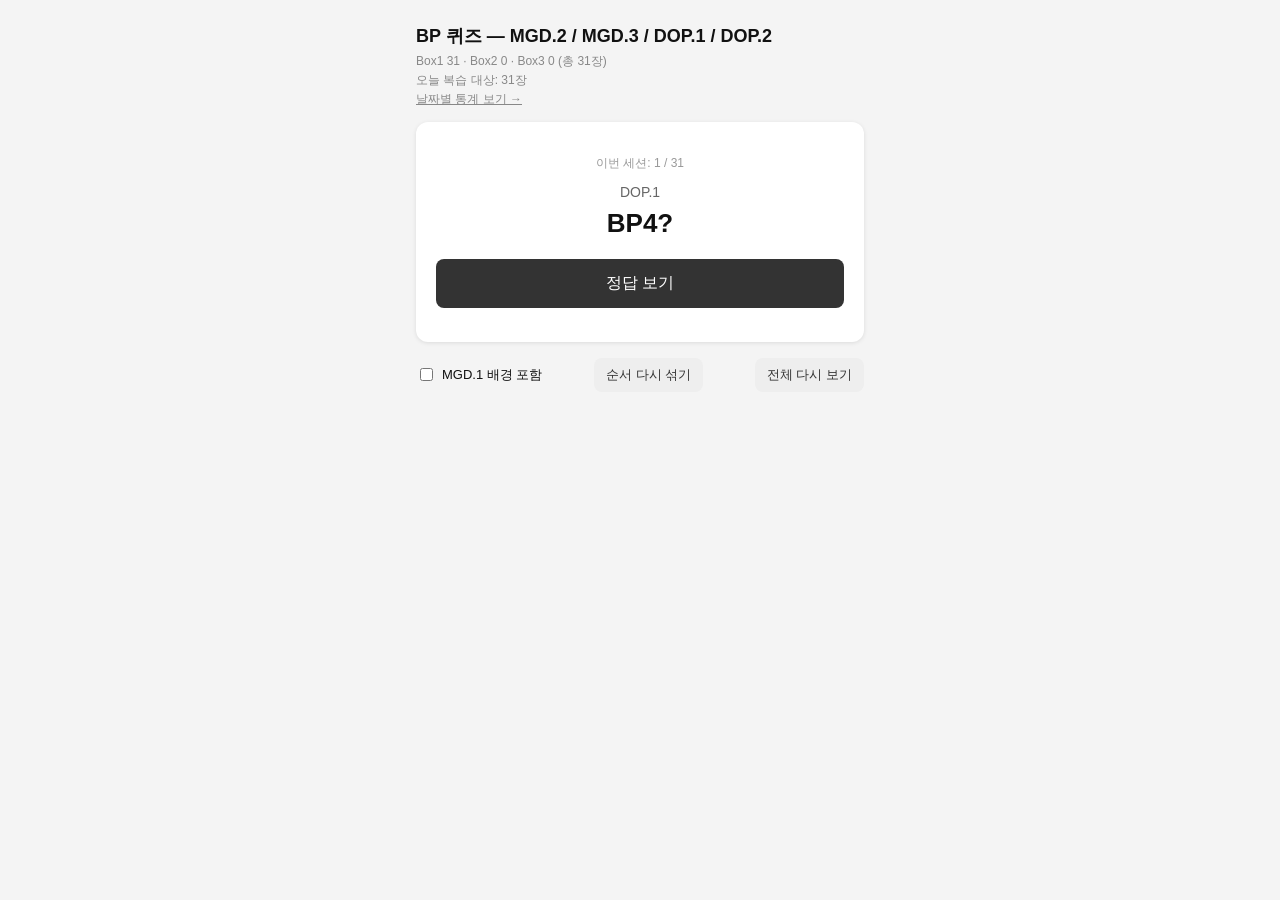
==== index.html @ 631b1b74 "BP 암기 퀴즈 웹앱 초기 구현 Leitner 분산 학습, 무작위 출제, 자문자답 프롬프트, 날짜별 통계 그래프 포함" ====
<!doctype html>
<html lang="ko">
<head>
<meta charset="utf-8">
<meta name="viewport" content="width=device-width, initial-scale=1, viewport-fit=cover">
<title>BP 퀴즈 — MGD.2/3, DOP.1/2</title>
<link rel="stylesheet" href="style.css">
</head>
<body>
<div class="wrap">
  <h1>BP 퀴즈 — MGD.2 / MGD.3 / DOP.1 / DOP.2</h1>
  <div class="stats">
    <div id="boxCounts"></div>
    <div id="dueCount"></div>
    <div><a href="stats.html">날짜별 통계 보기 →</a></div>
  </div>

  <div class="card-box" id="cardArea"></div>

  <div class="controls">
    <label><input type="checkbox" id="includeBgToggle"> MGD.1 배경 포함</label>
    <button id="reshuffleBtn">순서 다시 섞기</button>
    <button id="reviewAllBtn">전체 다시 보기</button>
  </div>
</div>

<script src="deck.js"></script>
<script src="app.js"></script>
</body>
</html>
---- style.css ----
:root {
  color-scheme: light dark;
  padding-top: env(safe-area-inset-top, 0px);
  padding-bottom: env(safe-area-inset-bottom, 0px);
}
* { box-sizing: border-box; }
body {
  margin: 0;
  font-family: -apple-system, "Apple SD Gothic Neo", "Malgun Gothic", sans-serif;
  background: #f4f4f4;
  color: #111;
}
@media (prefers-color-scheme: dark) {
  body { background: #1c1c1e; color: #eee; }
  .card-box, .panel { background: #2c2c2e !important; }
  .why { background: #33301f !important; color: #f0d78c !important; }
  table, .tag { color: inherit; }
}
.wrap {
  max-width: 480px;
  margin: 0 auto;
  padding: 16px 16px 32px;
}
h1 { font-size: 18px; margin: 8px 0 4px; }
.stats {
  font-size: 12px;
  color: #888;
  margin-bottom: 12px;
  line-height: 1.6;
}
.stats a { color: inherit; }
.card-box {
  background: #fff;
  border-radius: 12px;
  padding: 24px 20px;
  min-height: 220px;
  display: flex;
  flex-direction: column;
  align-items: center;
  justify-content: center;
  text-align: center;
  box-shadow: 0 1px 4px rgba(0,0,0,0.1);
}
.progress { font-size: 12px; color: #999; margin-bottom: 12px; }
.proc { font-size: 14px; color: #666; }
.tag { font-size: 11px; color: #c08a00; margin-left: 4px; }
.bp { font-size: 26px; font-weight: 700; margin: 8px 0 20px; }
.answer { font-size: 16px; line-height: 1.5; margin-bottom: 12px; }
.why {
  font-size: 13px;
  background: #fff8e1;
  color: #7a5b00;
  border-radius: 8px;
  padding: 8px 12px;
  margin-bottom: 16px;
}
.empty { font-size: 15px; line-height: 1.6; color: #666; }
button {
  font-size: 15px;
  border: none;
  border-radius: 8px;
  padding: 12px 20px;
  cursor: pointer;
}
.primary {
  background: #333;
  color: #fff;
  width: 100%;
  padding: 14px;
  font-size: 16px;
}
.grade-row {
  display: flex;
  gap: 10px;
  width: 100%;
}
.grade { flex: 1; padding: 14px; font-size: 16px; font-weight: 600; }
.grade.wrong { background: #f4c7c3; color: #7a1f1a; }
.grade.right { background: #c5e8c5; color: #1f5c1f; }
.controls {
  display: flex;
  align-items: center;
  justify-content: space-between;
  flex-wrap: wrap;
  gap: 10px;
  margin-top: 16px;
  font-size: 13px;
}
.controls label { display: flex; align-items: center; gap: 6px; }
.controls button {
  background: #eee;
  color: #333;
  font-size: 13px;
  padding: 8px 12px;
}
@media (prefers-color-scheme: dark) {
  .controls button { background: #3a3a3c; color: #eee; }
}

/* stats.html 전용 */
.panel {
  background: #fff;
  border-radius: 12px;
  padding: 16px;
  margin-bottom: 16px;
  box-shadow: 0 1px 4px rgba(0,0,0,0.1);
}
.panel h2 { font-size: 14px; margin: 0 0 10px; color: #666; }
#chart { overflow-x: auto; }
#chart svg { display: block; }
.legend { font-size: 11px; color: #888; margin-top: 6px; }
.legend span { display: inline-flex; align-items: center; gap: 4px; margin-right: 12px; }
.legend i { width: 10px; height: 10px; border-radius: 2px; display: inline-block; }
.worst-row {
  display: flex;
  justify-content: space-between;
  font-size: 13px;
  padding: 6px 0;
  border-bottom: 1px solid #eee;
}
@media (prefers-color-scheme: dark) {
  .worst-row { border-bottom-color: #3a3a3c; }
}
.worst-row .wcount { color: #999; font-size: 12px; }
.back-link { font-size: 13px; }
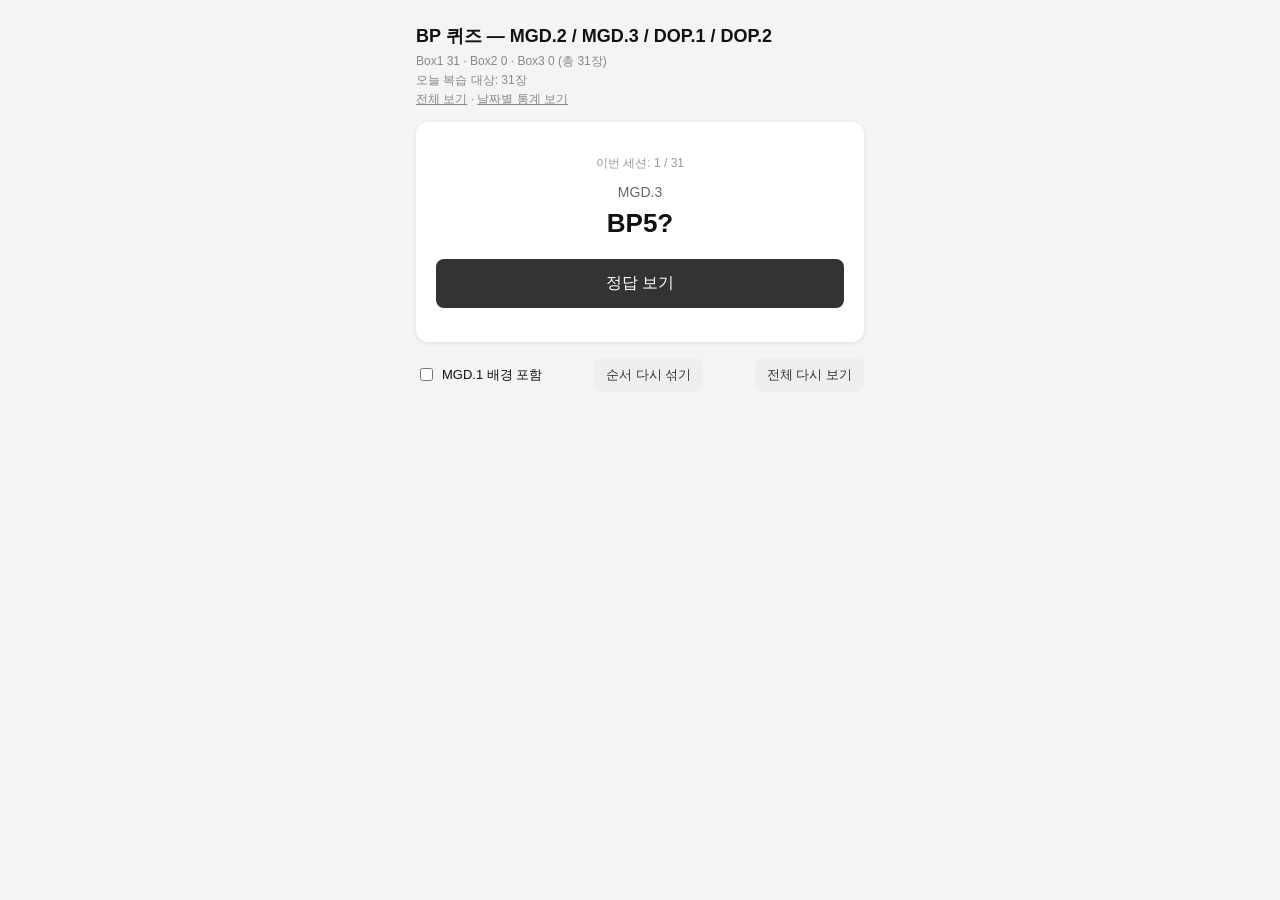
==== commit 0a673e25: "전체 보기(study) 페이지 추가 퀴즈와 별도로 BP를 프로세스·덩어리 순서대로 정답 공개 상태로 훑어보는 참고 페이지" ====
--- a/index.html
+++ b/index.html
@@ -12,7 +12,7 @@
   <div class="stats">
     <div id="boxCounts"></div>
     <div id="dueCount"></div>
-    <div><a href="stats.html">날짜별 통계 보기 →</a></div>
+    <div><a href="study.html">전체 보기</a> · <a href="stats.html">날짜별 통계 보기</a></div>
   </div>
 
   <div class="card-box" id="cardArea"></div>
--- a/style.css
+++ b/style.css
@@ -123,3 +123,63 @@
 }
 .worst-row .wcount { color: #999; font-size: 12px; }
 .back-link { font-size: 13px; }
+
+/* study.html 전용 */
+#jumpNav {
+  position: sticky;
+  top: env(safe-area-inset-top, 0px);
+  display: flex;
+  gap: 6px;
+  overflow-x: auto;
+  white-space: nowrap;
+  background: #f4f4f4;
+  padding: 8px 0;
+  margin: 0 -16px 12px;
+  padding-left: 16px;
+  padding-right: 16px;
+  z-index: 1;
+}
+@media (prefers-color-scheme: dark) {
+  #jumpNav { background: #1c1c1e; }
+}
+#jumpNav a {
+  flex: none;
+  font-size: 12px;
+  padding: 6px 10px;
+  border-radius: 999px;
+  background: #eee;
+  color: #333;
+  text-decoration: none;
+}
+@media (prefers-color-scheme: dark) {
+  #jumpNav a { background: #3a3a3c; color: #eee; }
+}
+.proc-section {
+  background: #fff;
+  border-radius: 12px;
+  padding: 16px;
+  margin-bottom: 14px;
+  box-shadow: 0 1px 4px rgba(0,0,0,0.1);
+  scroll-margin-top: 48px;
+}
+.proc-section.bg { opacity: 0.85; border: 1px dashed #c9a227; }
+.proc-section h2 { font-size: 16px; margin: 0 0 4px; }
+.proc-section .proc-title { font-size: 12px; color: #888; font-weight: 400; display: block; }
+.proc-section .purpose { font-size: 13px; color: #555; margin-bottom: 12px; }
+.group { margin-bottom: 10px; }
+.group-label {
+  font-size: 11px;
+  color: #999;
+  text-transform: none;
+  margin-bottom: 4px;
+}
+.bp-row { display: flex; gap: 8px; font-size: 13.5px; line-height: 1.4; padding: 3px 0; }
+.bp-row .bp-num { flex: none; width: 46px; font-weight: 700; color: #333; }
+@media (prefers-color-scheme: dark) {
+  .bp-row .bp-num { color: #eee; }
+  .group-label { color: #888; }
+}
+.bp-why { font-size: 12px; color: #7a5b00; background: #fff8e1; border-radius: 6px; padding: 4px 8px; margin: 2px 0 6px 54px; }
+@media (prefers-color-scheme: dark) {
+  .bp-why { background: #33301f; color: #f0d78c; }
+}
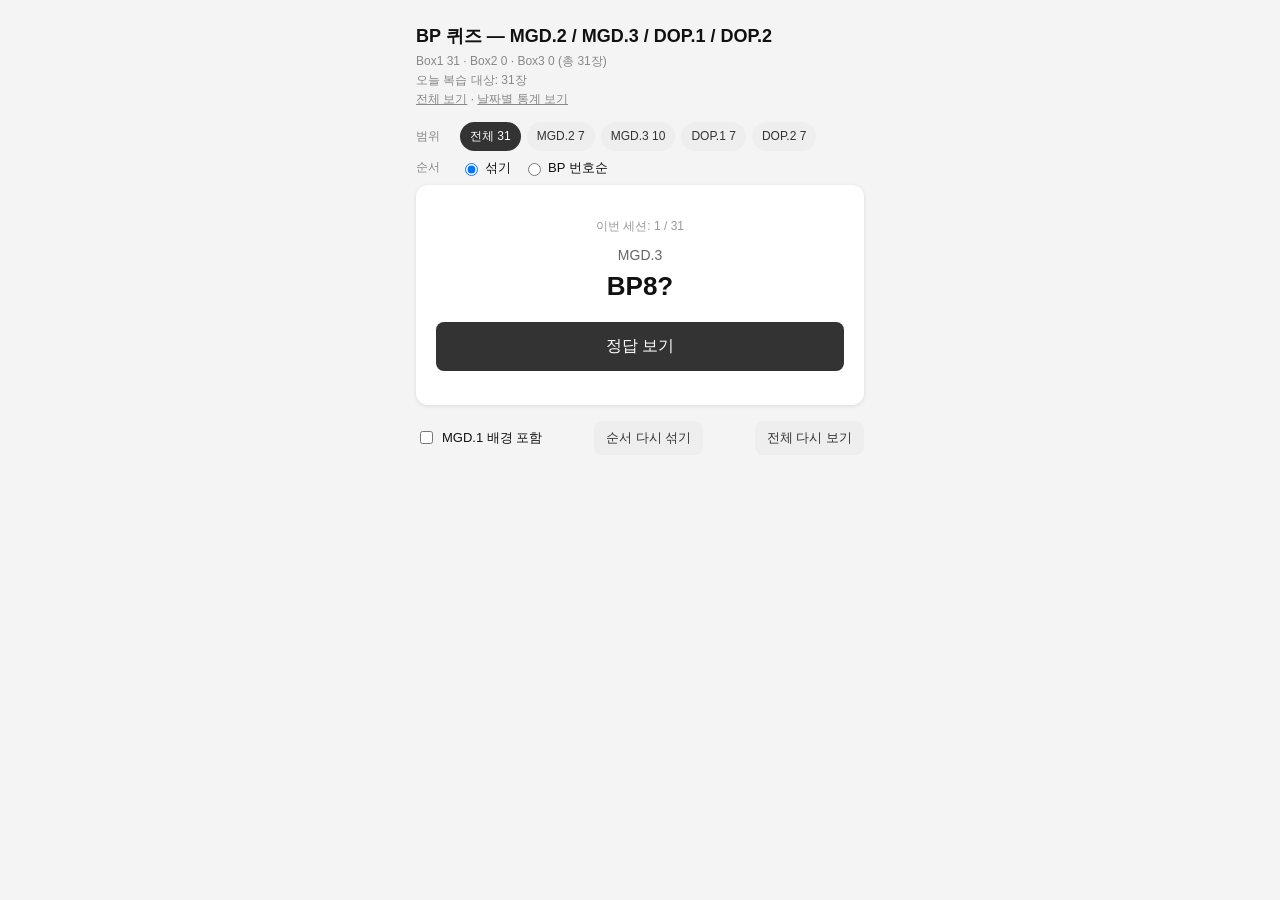
==== commit 8335d26b: "시험일 반영 복습 간격, 범위·순서 선택, 틀린 카드 재출제 추가 - 다음 복습일이 시험 전날을 넘지 않도록 조정하고 D-day 표시 - 프로세스별 범위와 섞기/BP 번호순 선택 " ====
--- a/index.html
+++ b/index.html
@@ -10,9 +10,20 @@
 <div class="wrap">
   <h1>BP 퀴즈 — MGD.2 / MGD.3 / DOP.1 / DOP.2</h1>
   <div class="stats">
+    <div id="examInfo"></div>
     <div id="boxCounts"></div>
     <div id="dueCount"></div>
     <div><a href="study.html">전체 보기</a> · <a href="stats.html">날짜별 통계 보기</a></div>
+  </div>
+
+  <div class="mode-row">
+    <span class="mode-label">범위</span>
+    <div id="scopeChips" class="chips"></div>
+  </div>
+  <div class="mode-row">
+    <span class="mode-label">순서</span>
+    <label><input type="radio" name="order" id="orderShuffle" value="shuffle"> 섞기</label>
+    <label><input type="radio" name="order" id="orderSequential" value="sequential"> BP 번호순</label>
   </div>
 
   <div class="card-box" id="cardArea"></div>
--- a/style.css
+++ b/style.css
@@ -12,9 +12,11 @@
 }
 @media (prefers-color-scheme: dark) {
   body { background: #1c1c1e; color: #eee; }
-  .card-box, .panel { background: #2c2c2e !important; }
-  .why { background: #33301f !important; color: #f0d78c !important; }
+  .card-box, .panel, .proc-section { background: #2c2c2e !important; }
+  .why, .bp-why { background: #33301f !important; color: #f0d78c !important; }
   table, .tag { color: inherit; }
+  .proc-section .proc-title { color: #aaa; }
+  .proc-section .purpose { color: #ccc; }
 }
 .wrap {
   max-width: 480px;
@@ -95,6 +97,32 @@
 }
 @media (prefers-color-scheme: dark) {
   .controls button { background: #3a3a3c; color: #eee; }
+}
+
+/* index.html 범위·순서 선택, 시험 D-day, 흐름 줄 */
+#examInfo { font-weight: 600; }
+.mode-row {
+  display: flex;
+  align-items: center;
+  flex-wrap: wrap;
+  gap: 8px 12px;
+  margin-bottom: 8px;
+  font-size: 13px;
+}
+.mode-label { flex: none; width: 32px; font-size: 12px; color: #888; }
+.mode-row label { display: flex; align-items: center; gap: 4px; }
+.chips { display: flex; flex-wrap: wrap; gap: 6px; }
+.chip { font-size: 12px; padding: 6px 10px; border-radius: 999px; background: #eee; color: #333; }
+.chip.active { background: #333; color: #fff; }
+.tag.retry { color: #b3261e; }
+.flow { font-size: 12.5px; line-height: 1.6; color: #777; margin-bottom: 14px; }
+.flow-group.current { color: #111; font-weight: 700; }
+@media (prefers-color-scheme: dark) {
+  .chip { background: #3a3a3c; color: #eee; }
+  .chip.active { background: #eee; color: #111; }
+  .tag.retry { color: #ff8a80; }
+  .flow { color: #aaa; }
+  .flow-group.current { color: #fff; }
 }
 
 /* stats.html 전용 */
@@ -164,22 +192,19 @@
 }
 .proc-section.bg { opacity: 0.85; border: 1px dashed #c9a227; }
 .proc-section h2 { font-size: 16px; margin: 0 0 4px; }
-.proc-section .proc-title { font-size: 12px; color: #888; font-weight: 400; display: block; }
-.proc-section .purpose { font-size: 13px; color: #555; margin-bottom: 12px; }
-.group { margin-bottom: 10px; }
+.proc-section .proc-title { font-size: 13px; color: #888; font-weight: 400; display: block; }
+.proc-section .purpose { font-size: 14.5px; color: #555; margin-bottom: 12px; }
+.group { margin-bottom: 12px; }
 .group-label {
-  font-size: 11px;
+  font-size: 12.5px;
   color: #999;
   text-transform: none;
   margin-bottom: 4px;
 }
-.bp-row { display: flex; gap: 8px; font-size: 13.5px; line-height: 1.4; padding: 3px 0; }
+.bp-row { display: flex; gap: 8px; font-size: 15px; line-height: 1.45; padding: 4px 0; }
 .bp-row .bp-num { flex: none; width: 46px; font-weight: 700; color: #333; }
 @media (prefers-color-scheme: dark) {
   .bp-row .bp-num { color: #eee; }
-  .group-label { color: #888; }
-}
-.bp-why { font-size: 12px; color: #7a5b00; background: #fff8e1; border-radius: 6px; padding: 4px 8px; margin: 2px 0 6px 54px; }
-@media (prefers-color-scheme: dark) {
-  .bp-why { background: #33301f; color: #f0d78c; }
-}
+  .group-label { color: #999; }
+}
+.bp-why { font-size: 13px; color: #7a5b00; background: #fff8e1; border-radius: 6px; padding: 5px 8px; margin: 2px 0 8px 54px; }
